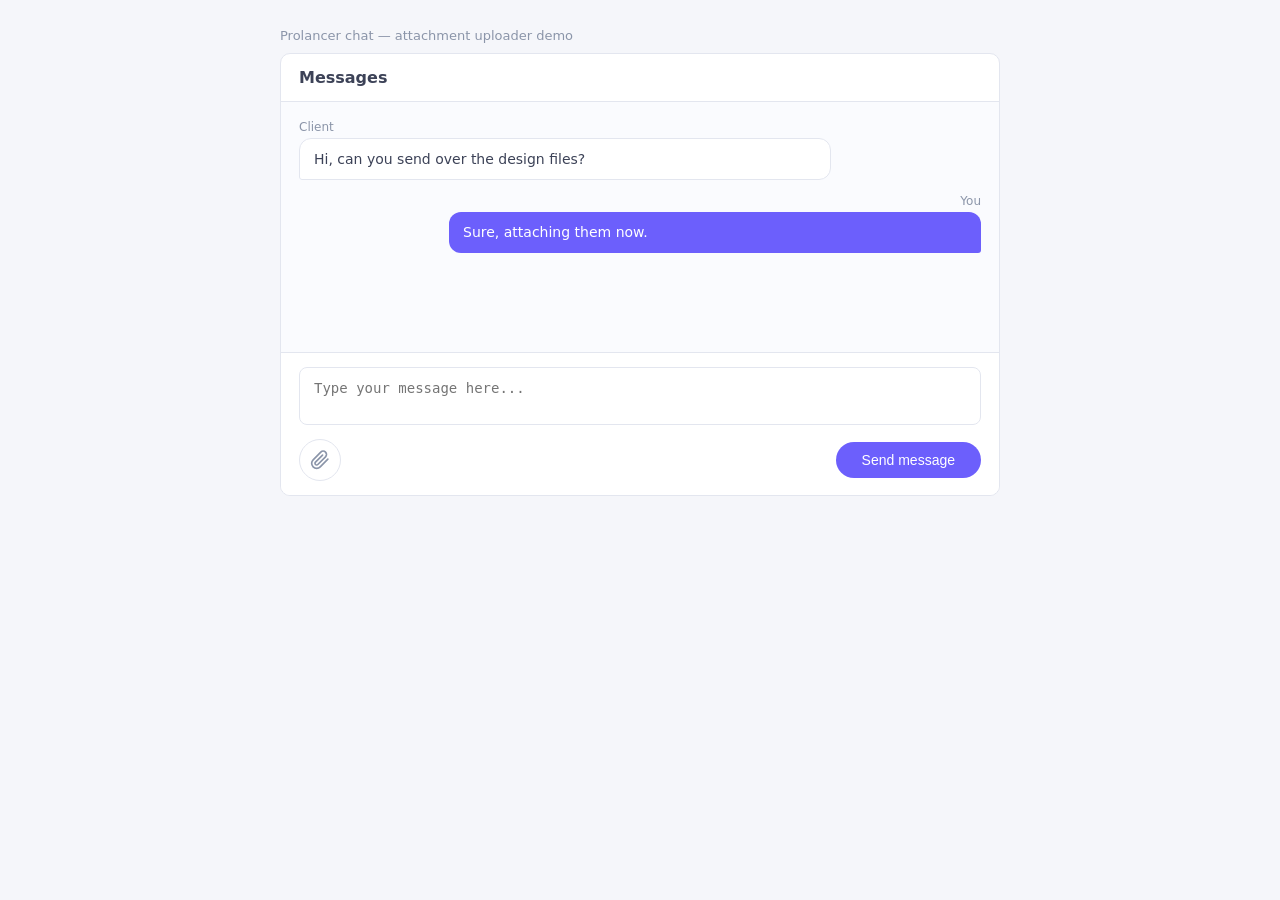
==== index.html @ eb9a5db8 "Accept Excel (.xls/.xlsx) and .csv; mark the three edit points in pcu-chat-uploader.php" ====
<!DOCTYPE html>
<html lang="en">
<head>
<meta charset="utf-8">
<meta name="viewport" content="width=device-width, initial-scale=1">
<title>Prolancer — Chat attachment uploader</title>
<!-- ONE stylesheet for the uploader. No Bootstrap, no dropzone.min.css:
     every Dropzone visual is overridden anyway, so shipping its CSS would only
     add a second stylesheet and a paint of styles we immediately replace. -->
<link rel="stylesheet" href="assets/chat-uploader.css">
<style>
    /* Demo page chrome only — NOT part of the deliverable. */
    * { box-sizing: border-box; }
    body { background: #f5f6fa; color: #3c4257; margin: 0;
           font-family: system-ui, -apple-system, "Segoe UI", Roboto, sans-serif; }
    .demo-wrap { max-width: 720px; margin: 28px auto; }
    .demo-note { font-size: 13px; color: #8b95a9; margin-bottom: 10px; }
    .chat-card { background: #fff; border: 1px solid #e3e6ef; border-radius: 10px; overflow: hidden; }
    .chat-head { padding: 14px 18px; border-bottom: 1px solid #e3e6ef; font-weight: 600; }
    .chat-log { padding: 18px; height: 250px; overflow-y: auto; background: #fafbfe; }
    .msg { max-width: 78%; margin-bottom: 14px; }
    .msg .bubble { padding: 10px 14px; border-radius: 12px; font-size: 14px; line-height: 1.45; }
    .msg.them .bubble { background: #fff; border: 1px solid #e3e6ef; border-bottom-left-radius: 3px; }
    .msg.me { margin-left: auto; }
    .msg.me .bubble { background: #6c5ffc; color: #fff; border-bottom-right-radius: 3px; }
    .msg .who { font-size: 12px; color: #8b95a9; margin-bottom: 4px; }
    .msg.me .who { text-align: right; }
    .composer { padding: 14px 18px; border-top: 1px solid #e3e6ef; background: #fff; }
    .composer textarea { width: 100%; border: 1px solid #e3e6ef; border-radius: 8px;
        padding: 12px 14px; font-size: 14px; resize: none; }
    .composer textarea:focus { outline: none; border-color: #6c5ffc; }
    .composer-row { display: flex; align-items: center; gap: 10px; margin-top: 10px; }
    .btn-send { margin-left: auto; background: #6c5ffc; border: none; color: #fff;
        border-radius: 22px; padding: 10px 26px; font-size: 14px; font-weight: 500;
        display: inline-flex; align-items: center; gap: 8px; }

    /* DEMO ONLY — on the real site this comes from the ProLancer plugin's
       dashboard.css. Copied verbatim so the demo shows the true spinner. */
    .processing-loader { position: relative; }
    .processing-loader:after {
        position: absolute; content: ''; background: rgb(255 255 255 / 29%);
        background-image: url('loader.gif'); background-position: center;
        background-repeat: no-repeat; overflow: hidden;
        width: 100%; height: 100%; z-index: 9; top: 0; left: 0; right: 0;
    }
</style>
</head>
<body>

<div class="demo-wrap">
    <p class="demo-note">Prolancer chat — attachment uploader demo</p>

    <div class="chat-card">
        <div class="chat-head">Messages</div>

        <div class="chat-log" id="chat-log">
            <div class="msg them">
                <div class="who">Client</div>
                <div class="bubble">Hi, can you send over the design files?</div>
            </div>
            <div class="msg me">
                <div class="who">You</div>
                <div class="bubble">Sure, attaching them now.</div>
            </div>
        </div>

        <div class="composer">
            <textarea rows="2" placeholder="Type your message here..."></textarea>

            <div class="composer-row">
                <!-- Replaces the old "Choose File / No file chosen" input -->
                <button type="button" class="pcu-attach-btn" aria-label="Attach files">
                    <svg viewBox="0 0 24 24" fill="none" stroke="currentColor" stroke-width="2"
                         stroke-linecap="round" stroke-linejoin="round">
                        <path d="M21.44 11.05l-9.19 9.19a6 6 0 0 1-8.49-8.49l9.19-9.19a4 4 0 0 1 5.66 5.66l-9.2 9.19a2 2 0 0 1-2.83-2.83l8.49-8.48"/>
                    </svg>
                    <span class="pcu-attach-count">0</span>
                </button>

                <button type="button" class="btn-send">
                    <span>Send message</span>
                </button>
            </div>
        </div>
    </div>
</div>

<!-- ====================== Uploader (modal + dropzone) ====================== -->
<div id="pcu-uploader">
    <div class="pcu-modal" role="dialog" aria-modal="true" aria-labelledby="pcu-title" aria-hidden="true">
        <div class="pcu-modal-dialog">

            <div class="pcu-modal-header">
                <h5 class="pcu-modal-title" id="pcu-title">Attach files</h5>
            </div>

            <!-- Fixed height + styled scroll: never grows as files pile up.
                 The scrollbar track is a SIBLING of the scrolling body — as a
                 child it would scroll away with the content. -->
            <div class="pcu-modal-body">

                <input type="file" class="pcu-input" multiple hidden
                       accept="image/*,video/*,.pdf,.doc,.docx,.xls,.xlsx,.csv,.ppt,.pptx,.zip">

                <div class="pcu-dropzone">
                    <div class="pcu-dz-icon">
                        <svg viewBox="0 0 24 24" fill="none" stroke="currentColor" stroke-width="1.8"
                             stroke-linecap="round" stroke-linejoin="round">
                            <path d="M18 10h-1.26A8 8 0 1 0 9 20h9a5 5 0 0 0 0-10z"/>
                            <path d="M12 16V9M9 12l3-3 3 3"/>
                        </svg>
                    </div>
                    <div class="pcu-dz-title">Drop files here or click to upload.</div>
                    <div class="pcu-dz-sub">You can drag files here, or browse files via the button below.</div>
                    <button type="button" class="pcu-dz-browse">Browse files</button>
                </div>

                <div class="pcu-scroll-wrap">
                    <div class="pcu-list-scroll pcu-scroll">
                        <div class="pcu-file-list"></div>
                    </div>
                    <div class="pcu-sb-track is-idle" aria-hidden="true">
                        <div class="pcu-sb-thumb"></div>
                    </div>
                </div>
            </div>

            <div class="pcu-modal-footer">
                <span class="pcu-footer-hint">Max 10 files &middot; 50&nbsp;MB each</span>
                <button type="button" class="pcu-btn-close">Close</button>
                <button type="button" class="pcu-btn-upload" disabled>
                    <span class="pcu-btn-label">Upload</span>
                </button>
            </div>

        </div>
    </div>
</div>

<script>
    window.PCU_CONFIG = { uploadUrl: '/upload', maxFiles: 10, maxFilesize: 50 };
</script>
<!-- defer keeps both off the critical path and preserves execution order,
     so the chat page paints without waiting on the uploader. -->
<script src="assets/chat-uploader.js" defer></script>
<script>
// ---- Host-page glue: drop uploaded files into the chat area ----------------
// Deferred scripts run before DOMContentLoaded, so window.PCU exists by now.
document.addEventListener('DOMContentLoaded', function () {
window.PCU.on('pcu:uploaded', function (files) {
    var log = document.getElementById('chat-log');

    var msg = document.createElement('div');
    msg.className = 'msg me';
    msg.innerHTML = '<div class="who">You</div>';

    var wrap = document.createElement('div');
    wrap.className = 'pcu-chat-attachments';

    files.forEach(function (f) {
        var a = document.createElement('a');
        a.className = 'pcu-chat-thumb';
        a.href = f.url || '#';
        a.target = '_blank';

        var isImg = /^image\//.test(f.type);
        var src = f.thumb || f.preview || f.url;   // preview is already decoded

        a.innerHTML = (isImg && src)
            ? '<img src="' + src + '" alt="">'
            : '<div class="pcu-chat-file">' + (f.name.split('.').pop() || 'file') + '</div>';

        var cap = document.createElement('span');
        cap.className = 'pcu-chat-caption';
        cap.textContent = f.name;
        a.appendChild(cap);

        wrap.appendChild(a);
    });

    msg.appendChild(wrap);
    log.appendChild(msg);
    log.scrollTop = log.scrollHeight;
});
});
</script>
</body>
</html>
---- assets/chat-uploader.css ----
/* ==========================================================================
   Prolancer — Chat attachment uploader
   Dropzone-in-a-modal, triggered by an icon in the message composer.
   Namespaced under .pcu- so nothing here can leak into the parent theme.
   ========================================================================== */

:root {
    --pcu-primary: #6c5ffc;
    --pcu-primary-soft: #eceafe;
    --pcu-accent: #29c3f0;
    --pcu-accent-soft: #e2f6fd;
    --pcu-border: #e3e6ef;
    --pcu-text: #3c4257;
    --pcu-muted: #8b95a9;
    --pcu-danger: #f1556c;
    --pcu-radius: 10px;
}

/* --------------------------------------------------------------------------
   1. The attach icon in the composer (replaces the "Choose File" input)
   -------------------------------------------------------------------------- */
.pcu-attach-btn {
    display: inline-flex;
    align-items: center;
    justify-content: center;
    width: 42px;
    height: 42px;
    padding: 0;
    border: 1px solid var(--pcu-border);
    border-radius: 50%;
    background: #fff;
    color: var(--pcu-muted);
    cursor: pointer;
    transition: color .15s ease, border-color .15s ease, background-color .15s ease;
}

.pcu-attach-btn:hover,
.pcu-attach-btn:focus-visible {
    color: var(--pcu-primary);
    border-color: var(--pcu-primary);
    background: var(--pcu-primary-soft);
    outline: none;
}

.pcu-attach-btn svg {
    width: 20px;
    height: 20px;
}

/* Badge showing how many files are staged but not yet sent */
.pcu-attach-btn {
    position: relative;
}

.pcu-attach-count {
    position: absolute;
    top: -2px;
    right: -2px;
    min-width: 18px;
    height: 18px;
    padding: 0 5px;
    border-radius: 9px;
    background: var(--pcu-danger);
    color: #fff;
    font-size: 11px;
    line-height: 18px;
    font-weight: 600;
    display: none;
}

.pcu-attach-count.is-visible {
    display: block;
}

/* --------------------------------------------------------------------------
   2. Modal shell — self-contained, no Bootstrap.
      Hidden with display:none so it costs nothing until opened, and cannot
      flash on load before the JS runs.
   -------------------------------------------------------------------------- */
.pcu-modal {
    display: none;
    position: fixed;
    inset: 0;
    z-index: 1055;
    background: rgba(28, 32, 46, .55);
    padding: 20px;
    overflow: hidden;
}

.pcu-modal.is-open {
    display: flex;
    align-items: center;
    justify-content: center;
}

.pcu-modal-dialog {
    width: 100%;
    max-width: 640px;
    background: #fff;
    border-radius: var(--pcu-radius);
    box-shadow: 0 12px 40px rgba(16, 24, 40, .18);
    display: flex;
    flex-direction: column;
    max-height: 100%;
    overflow: hidden;
}

.pcu-modal-header {
    border-bottom: 1px solid var(--pcu-border);
    padding: 16px 20px;
    flex: 0 0 auto;
}

.pcu-modal-title {
    font-size: 16px;
    font-weight: 600;
    color: var(--pcu-text);
    margin: 0;
}

.pcu-modal-footer {
    border-top: 1px solid var(--pcu-border);
    padding: 12px 20px;
    display: flex;
    align-items: center;
    gap: 10px;
    flex: 0 0 auto;
}

/* The body does NOT scroll. The dropzone must stay put, so only the file list
   below it scrolls (see .pcu-scroll-wrap in section 3). */
.pcu-modal-body {
    padding: 20px;
    flex: 1 1 auto;
    min-height: 0;
    display: flex;
    flex-direction: column;
    overflow: hidden;
}

/* --------------------------------------------------------------------------
   3. Styled scrollbar — matches the Dhonu (SimpleBar) scrollbar.
      Values lifted from Dhonu's own app.min.css:
        .simplebar-track.simplebar-vertical  { width: 11px }
        .simplebar-scrollbar                 { right: 2px; width: 6px }
        .simplebar-scrollbar:before          { background: #a2adb7;
                                               border-radius: 7px }
        .simplebar-scrollbar.simplebar-visible:before { opacity: .5 }

      Done natively rather than by pulling in SimpleBar's JS: the look is
      identical and it keeps the chat page free of another dependency.
   -------------------------------------------------------------------------- */
/* The native scrollbar is hidden and we draw our own — the same approach
   SimpleBar takes, and for the same reason: a native scrollbar cannot be made
   to look identical across platforms. On macOS it is an overlay bar that is
   invisible until you scroll, so a Mac user would never see this style at all.
   A real element renders the same everywhere.

   Hiding it: scrollbar-width covers Firefox, ::-webkit-scrollbar covers the
   rest. (Chrome ignores ::-webkit-scrollbar once scrollbar-width is set, but
   here both say "no scrollbar", so either winning is fine.) */
.pcu-scroll {
    scrollbar-width: none;
    -ms-overflow-style: none;
}

.pcu-scroll::-webkit-scrollbar {
    display: none;
}

/* Wraps ONLY the file list — this is the one region that scrolls. Fixed
   ceiling, so the modal never grows however many files are added.
   The track is a SIBLING of the scroller, not a child: as a child it would
   scroll away with the content. */
.pcu-scroll-wrap {
    position: relative;
    display: flex;
    flex-direction: column;
    min-height: 0;
    max-height: min(38vh, 300px);
    margin-top: 18px;
}

/* Empty list -> no empty box taking up space. */
.pcu-scroll-wrap:not(.is-visible) {
    display: none;
}

.pcu-list-scroll {
    flex: 1 1 auto;
    min-height: 0;
    overflow-y: auto;
    overscroll-behavior: contain;
}

.pcu-sb-track {
    position: absolute;
    top: 0;
    right: 0;
    bottom: 0;
    width: 11px;                    /* = .simplebar-track.simplebar-vertical */
    z-index: 2;
    pointer-events: none;
}

.pcu-sb-thumb {
    position: absolute;
    right: 2px;                     /* = .simplebar-scrollbar */
    /* Dhonu/SimpleBar is 6px; client asked for 2px thinner here. */
    width: 4px;
    min-height: 10px;
    border-radius: 7px;             /* = .simplebar-scrollbar:before */
    background: #a2adb7;
    opacity: 0;
    transition: opacity .2s linear;
    pointer-events: auto;
    cursor: default;
}

/* SimpleBar shows the thumb at .5 while scrolling or hovering. */
.pcu-scroll-wrap:hover .pcu-sb-thumb,
.pcu-sb-thumb.is-visible {
    opacity: .5;
    transition: opacity 0s linear;
}

.pcu-sb-thumb:hover,
.pcu-sb-thumb.is-dragging {
    opacity: .8;
}

/* Nothing to scroll — no thumb. */
.pcu-sb-track.is-idle .pcu-sb-thumb {
    opacity: 0;
}

/* --------------------------------------------------------------------------
   4. Dropzone area
   -------------------------------------------------------------------------- */
/* Matches Dhonu's own _dropzone.scss: 2px dashed border, 8px radius, 20px pad. */
.pcu-dropzone {
    border: 2px dashed var(--pcu-border);
    border-radius: 8px;
    background: #fff;
    padding: 34px 20px;
    text-align: center;
    cursor: pointer;
    transition: border-color .15s ease, background-color .15s ease;
}

.pcu-dropzone:hover {
    border-color: var(--pcu-accent);
}

/* While a file is dragged over the area */
.pcu-dropzone.is-dragover {
    border-color: var(--pcu-accent);
    background: var(--pcu-accent-soft);
}

.pcu-dz-icon {
    width: 56px;
    height: 56px;
    margin: 0 auto 14px;
    border-radius: 50%;
    background: var(--pcu-accent-soft);
    color: var(--pcu-accent);
    display: flex;
    align-items: center;
    justify-content: center;
}

.pcu-dz-icon svg {
    width: 26px;
    height: 26px;
}

.pcu-dz-title {
    font-size: 17px;
    font-weight: 600;
    color: var(--pcu-text);
    margin-bottom: 6px;
}

.pcu-dz-sub {
    font-size: 13px;
    font-style: italic;
    color: var(--pcu-muted);
    margin-bottom: 14px;
}

.pcu-dz-browse {
    display: inline-block;
    padding: 7px 16px;
    border: 1px solid var(--pcu-border);
    border-radius: 6px;
    background: #fff;
    color: var(--pcu-text);
    font-size: 14px;
    box-shadow: 0 1px 2px rgba(16, 24, 40, .05);
}

.pcu-dz-browse:hover {
    background: #f7f8fb;
}

/* --------------------------------------------------------------------------
   5. File list — thumbnail, name, size, remove
   -------------------------------------------------------------------------- */
.pcu-file-list {
    border: 1px solid var(--pcu-border);
    border-radius: var(--pcu-radius);
    overflow: hidden;
}

.pcu-file-row {
    display: flex;
    align-items: center;
    gap: 14px;
    padding: 12px 16px;
    border-bottom: 1px solid var(--pcu-border);
    background: #fff;
}

.pcu-file-row:last-child {
    border-bottom: none;
}

/* Thumbnail for media files; falls back to a file-type glyph */
.pcu-file-thumb {
    flex: 0 0 auto;
    width: 44px;
    height: 44px;
    border-radius: 6px;
    border: 1px solid var(--pcu-border);
    background: #f7f8fb;
    object-fit: cover;
    display: flex;
    align-items: center;
    justify-content: center;
    overflow: hidden;
}

.pcu-file-thumb img {
    width: 100%;
    height: 100%;
    object-fit: cover;
    display: block;
}

.pcu-file-thumb .pcu-ext {
    font-size: 10px;
    font-weight: 700;
    color: var(--pcu-muted);
    text-transform: uppercase;
    letter-spacing: .02em;
}

.pcu-file-meta {
    flex: 1 1 auto;
    min-width: 0;
}

.pcu-file-name {
    display: block;
    font-size: 14px;
    color: var(--pcu-primary);
    font-weight: 500;
    white-space: nowrap;
    overflow: hidden;
    text-overflow: ellipsis;
}

.pcu-file-size {
    display: block;
    font-size: 13px;
    color: var(--pcu-muted);
    margin-top: 2px;
}

.pcu-file-remove {
    flex: 0 0 auto;
    width: 32px;
    height: 32px;
    padding: 0;
    border: none;
    background: transparent;
    color: var(--pcu-danger);
    border-radius: 6px;
    cursor: pointer;
    display: flex;
    align-items: center;
    justify-content: center;
    transition: background-color .15s ease;
}

.pcu-file-remove:hover {
    background: #fdeaed;
}

.pcu-file-remove svg {
    width: 18px;
    height: 18px;
}

/* Per-file progress bar, shown only while that file is uploading */
.pcu-file-progress {
    height: 3px;
    margin-top: 6px;
    border-radius: 2px;
    background: var(--pcu-border);
    overflow: hidden;
    display: none;
}

.pcu-file-row.is-uploading .pcu-file-progress {
    display: block;
}

.pcu-file-progress span {
    display: block;
    height: 100%;
    width: 0;
    background: var(--pcu-primary);
    transition: width .2s ease;
}

.pcu-file-row.is-error .pcu-file-name {
    color: var(--pcu-danger);
}

.pcu-file-error {
    display: none;
    font-size: 12px;
    color: var(--pcu-danger);
    margin-top: 2px;
}

.pcu-file-row.is-error .pcu-file-error {
    display: block;
}

.pcu-file-row.is-error .pcu-file-size {
    display: none;
}

/* --------------------------------------------------------------------------
   6. Footer buttons — Upload stays dimmed until files are attached
   -------------------------------------------------------------------------- */
.pcu-btn-upload {
    background: var(--pcu-primary);
    border: 1px solid var(--pcu-primary);
    color: #fff;
    border-radius: 6px;
    padding: 8px 22px;
    font-size: 14px;
    font-weight: 500;
    display: inline-flex;
    align-items: center;
    gap: 8px;
    cursor: pointer;
    transition: opacity .15s ease;
}

.pcu-btn-upload:disabled {
    opacity: .45;
    cursor: not-allowed;
}

.pcu-btn-close {
    background: #fff;
    border: 1px solid var(--pcu-border);
    color: var(--pcu-text);
    border-radius: 6px;
    padding: 8px 18px;
    font-size: 14px;
    cursor: pointer;
}

.pcu-btn-close:hover {
    background: #f7f8fb;
}

.pcu-footer-hint {
    margin-right: auto;
    font-size: 13px;
    color: var(--pcu-muted);
}

/* --------------------------------------------------------------------------
   7. Spinner — NOT defined here, deliberately.

      The site already has one: `.processing-loader` in the ProLancer plugin
      (assets/css/dashboard.css), which overlays assets/images/loader.gif. The
      plugin uses it on the message form during upload.

      This uploader reuses that exact class and that exact gif rather than
      shipping its own, so when the spinner is restyled later it is changed in
      ONE place and every spinner on the site changes with it — including this
      one. Defining a lookalike here would mean two spinners to maintain.

      Applied in JS: the modal dialog gets .processing-loader while uploading.
   -------------------------------------------------------------------------- */

/* --------------------------------------------------------------------------
   8. Attachments rendered into the chat area after upload
   -------------------------------------------------------------------------- */
.pcu-chat-attachments {
    display: flex;
    flex-wrap: wrap;
    gap: 8px;
    margin-top: 8px;
}

.pcu-chat-thumb {
    width: 84px;
    border-radius: 8px;
    overflow: hidden;
    border: 1px solid var(--pcu-border);
    background: #fff;
    text-decoration: none;
    display: block;
}

.pcu-chat-thumb img {
    width: 84px;
    height: 64px;
    object-fit: cover;
    display: block;
}

.pcu-chat-thumb .pcu-chat-file {
    height: 64px;
    display: flex;
    align-items: center;
    justify-content: center;
    background: #f7f8fb;
    font-size: 11px;
    font-weight: 700;
    color: var(--pcu-muted);
    text-transform: uppercase;
}

.pcu-chat-thumb .pcu-chat-caption {
    display: block;
    padding: 4px 6px;
    font-size: 11px;
    color: var(--pcu-muted);
    white-space: nowrap;
    overflow: hidden;
    text-overflow: ellipsis;
    border-top: 1px solid var(--pcu-border);
}

/* --------------------------------------------------------------------------
   9. Responsive — the modal must not break on phones.
      Every fixed box above already has explicit width/height, which is what
      keeps the layout from shifting as thumbnails decode and paint.
   -------------------------------------------------------------------------- */
@media (max-width: 575.98px) {
    .pcu-modal {
        padding: 0;
    }

    /* Full-bleed sheet on phones — a centred 640px card would overflow. */
    .pcu-modal.is-open {
        align-items: stretch;
    }

    .pcu-modal-dialog {
        max-width: none;
        border-radius: 0;
        max-height: 100%;
        height: 100%;
    }

    /* Let the list take whatever height is left on a phone. */
    .pcu-scroll-wrap {
        max-height: none;
        flex: 1 1 auto;
    }

    .pcu-dropzone {
        padding: 22px 14px;
    }

    .pcu-dz-icon {
        width: 46px;
        height: 46px;
        margin-bottom: 10px;
    }

    .pcu-dz-title {
        font-size: 15px;
    }

    .pcu-dz-sub {
        font-size: 12px;
    }

    /* Stop long filenames from pushing the remove button off-screen. */
    .pcu-file-row {
        gap: 10px;
        padding: 10px 12px;
    }

    .pcu-file-name {
        font-size: 13px;
    }

    .pcu-modal-footer {
        flex-wrap: wrap;
    }

    /* Hint would squeeze the buttons on a narrow footer. */
    .pcu-footer-hint {
        flex: 1 0 100%;
        margin: 0 0 8px;
    }

    .pcu-btn-close,
    .pcu-btn-upload {
        flex: 1 1 0;
        justify-content: center;
    }
}

/* --------------------------------------------------------------------------
   10. Integration with the ProLancer chat composer
   -------------------------------------------------------------------------- */

/* The plugin's original file input. It stays in the DOM because it carries the
   post_id and nonce the upload endpoint needs — the JS reads them off it — but
   the user never sees it again.

   Hidden in CSS, not by JS: hiding it after load would collapse its box and
   shove the Send button upwards, which is exactly the shifting-on-load problem
   we're required to avoid. */
#upload-message-attachments {
    display: none !important;
}

/* Files uploaded but not yet sent, shown in the composer. */
.pcu-staged {
    display: none;
    flex-wrap: wrap;
    gap: 8px;
    margin: 12px 0;
}

.pcu-staged.is-visible {
    display: flex;
}

.pcu-staged-item {
    position: relative;
    display: flex;
    align-items: center;
    gap: 8px;
    padding: 6px 30px 6px 6px;
    border: 1px solid var(--pcu-border);
    border-radius: 8px;
    background: #fff;
    max-width: 220px;
}

.pcu-staged-item img {
    width: 56px;
    height: 44px;
    object-fit: cover;
    border-radius: 5px;
    display: block;
    flex: 0 0 auto;
}

.pcu-staged-file {
    width: 56px;
    height: 44px;
    border-radius: 5px;
    background: #f7f8fb;
    color: var(--pcu-muted);
    font-size: 10px;
    font-weight: 700;
    text-transform: uppercase;
    display: flex;
    align-items: center;
    justify-content: center;
    flex: 0 0 auto;
}

.pcu-staged-name {
    font-size: 12px;
    color: var(--pcu-text);
    white-space: nowrap;
    overflow: hidden;
    text-overflow: ellipsis;
}

.pcu-staged-remove {
    position: absolute;
    top: 50%;
    right: 4px;
    transform: translateY(-50%);
    width: 22px;
    height: 22px;
    padding: 0;
    border: none;
    background: transparent;
    color: var(--pcu-danger);
    border-radius: 5px;
    cursor: pointer;
    display: flex;
    align-items: center;
    justify-content: center;
}

.pcu-staged-remove:hover {
    background: #fdeaed;
}

.pcu-staged-remove svg {
    width: 15px;
    height: 15px;
}

/* The attach icon sits inline in the composer, before Send. */
#send-service-message-form .pcu-attach-btn,
#send-project-message-form .pcu-attach-btn {
    margin: 12px 10px 12px 0;
    vertical-align: middle;
}

/* --------------------------------------------------------------------------
   11. Chat thumbnails vs the plugin's avatar styling
   --------------------------------------------------------------------------
   The plugin styles EVERY image inside a chat row as an avatar:

       .chat-list img { border-radius: 50px; width: 50px; }

   That blanket rule was squashing our 84px attachment thumbnails to 50px wide
   and rounding them into ellipses. Override it, scoped tightly to our own
   thumbnails so the real avatars keep their round crop.

   Specificity, not !important: `.chat-list .pcu-chat-attachments a.pcu-chat-thumb img`
   outranks both `.chat-list img` and `.chat-list.message_sender img`, so this
   wins regardless of which stylesheet the browser loads first.
   -------------------------------------------------------------------------- */
.chat-list .pcu-chat-attachments a.pcu-chat-thumb img {
    border-radius: 0;          /* square — no round borders */
    width: 84px;
    height: 64px;
    object-fit: cover;
    margin: 0;
    display: block;
}

/* Square the tile too, so a square image doesn't sit in a rounded card. */
.chat-list .pcu-chat-attachments a.pcu-chat-thumb,
.pcu-chat-thumb {
    border-radius: 0;
}

/* The plugin also pill-styles .download links; ours are gone, but keep our
   captions/tiles clear of any inherited chat-row text alignment. */
.chat-list .pcu-chat-attachments {
    text-align: left;
    justify-content: flex-start;
}

.chat-list.message_sender .pcu-chat-attachments {
    justify-content: flex-end;   /* own messages hug the right, like their text */
}

/* --------------------------------------------------------------------------
   12. Locked state while files are uploading
   --------------------------------------------------------------------------
   The user shouldn't be able to add more files, or yank a row out, while an
   upload is in flight. The controls are genuinely `disabled` in JS (and the
   handlers guard too) — this just makes that visible.
   -------------------------------------------------------------------------- */
.pcu-busy .pcu-dropzone {
    opacity: .5;
    cursor: default;
    pointer-events: none;
    border-color: var(--pcu-border);
}

.pcu-busy .pcu-dropzone:hover {
    border-color: var(--pcu-border);   /* no hover affordance when it's inert */
}

.pcu-busy .pcu-file-remove {
    opacity: .3;
    cursor: default;
    pointer-events: none;
}

.pcu-btn-close:disabled,
.pcu-dz-browse:disabled {
    opacity: .45;
    cursor: not-allowed;
}
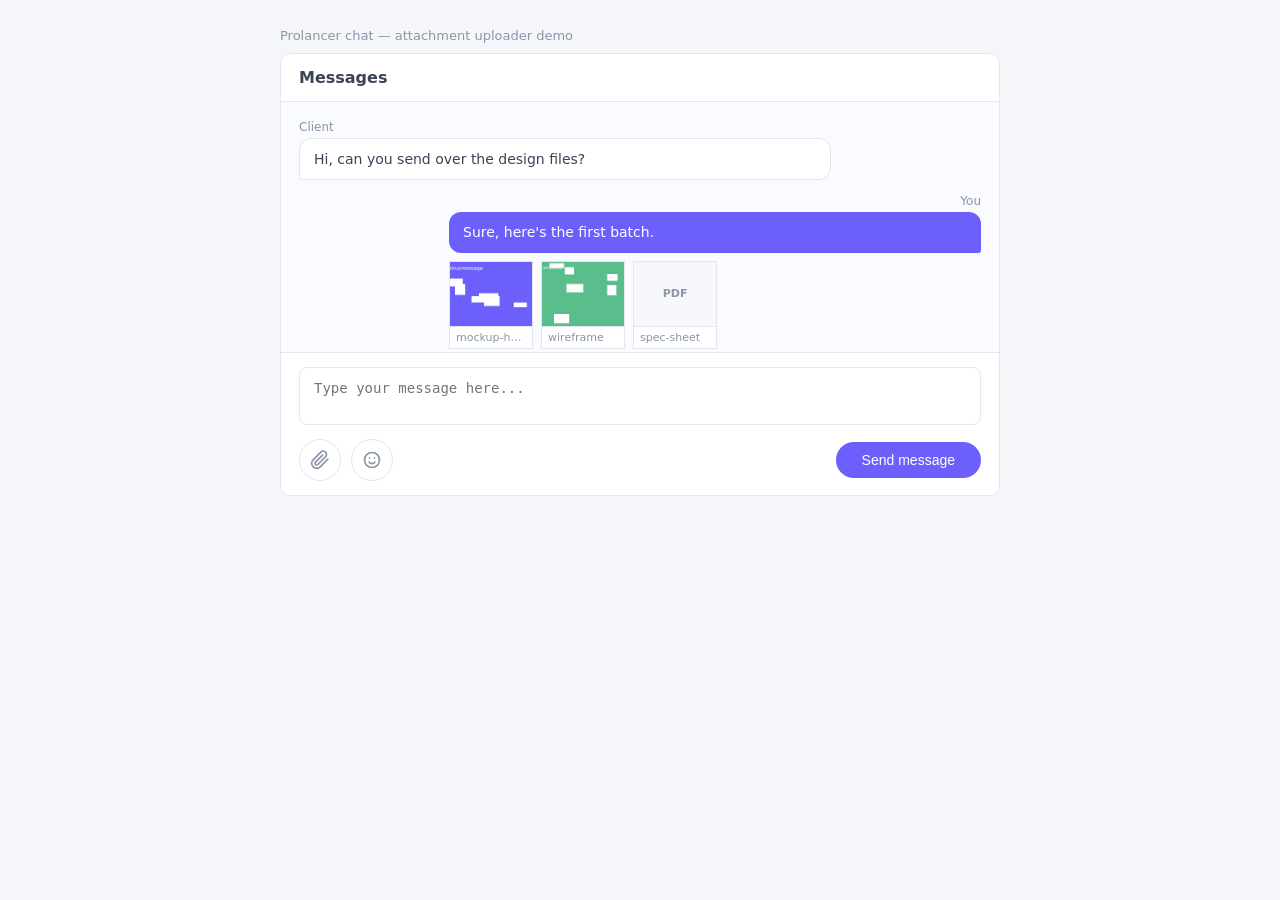
==== commit 5e14f07e: "Add emoji picker and media viewer to the chat EMOJI PICKER — a new icon beside the attach icon opens" ====
--- a/index.html
+++ b/index.html
@@ -53,19 +53,54 @@
     <div class="chat-card">
         <div class="chat-head">Messages</div>
 
-        <div class="chat-log" id="chat-log">
+        <!-- .chat-box is what the viewer scopes "all files in this chat" to,
+             so the demo mirrors the real template's wrapper. -->
+        <div class="chat-log chat-box" id="chat-log">
             <div class="msg them">
                 <div class="who">Client</div>
                 <div class="bubble">Hi, can you send over the design files?</div>
             </div>
             <div class="msg me">
                 <div class="who">You</div>
-                <div class="bubble">Sure, attaching them now.</div>
+                <div class="bubble">Sure, here's the first batch.</div>
+                <div class="pcu-chat-attachments">
+                    <a class="pcu-chat-thumb" href="fixtures/mockup-homepage.png" target="_blank" rel="noopener"
+                       title="mockup-homepage" data-kind="image" data-file="mockup-homepage.png">
+                        <img src="fixtures/mockup-homepage.png" alt="" width="84" height="64">
+                        <span class="pcu-chat-caption">mockup-homepage</span>
+                    </a>
+                    <a class="pcu-chat-thumb" href="fixtures/wireframe.png" target="_blank" rel="noopener"
+                       title="wireframe" data-kind="image" data-file="wireframe.png">
+                        <img src="fixtures/wireframe.png" alt="" width="84" height="64">
+                        <span class="pcu-chat-caption">wireframe</span>
+                    </a>
+                    <a class="pcu-chat-thumb" href="fixtures/spec-sheet.pdf" target="_blank" rel="noopener"
+                       title="spec-sheet" data-kind="file" data-file="spec-sheet.pdf">
+                        <span class="pcu-chat-file">PDF</span>
+                        <span class="pcu-chat-caption">spec-sheet</span>
+                    </a>
+                </div>
+            </div>
+            <div class="msg them">
+                <div class="who">Client</div>
+                <div class="bubble">Great. Here's the clip I mentioned 👍</div>
+                <div class="pcu-chat-attachments">
+                    <a class="pcu-chat-thumb" href="fixtures/clip.mp4" target="_blank" rel="noopener"
+                       title="clip" data-kind="video" data-file="clip.mp4">
+                        <span class="pcu-chat-file">MP4</span>
+                        <span class="pcu-chat-caption">clip</span>
+                    </a>
+                    <a class="pcu-chat-thumb" href="fixtures/project-files.zip" target="_blank" rel="noopener"
+                       title="project-files" data-kind="file" data-file="project-files.zip">
+                        <span class="pcu-chat-file">ZIP</span>
+                        <span class="pcu-chat-caption">project-files</span>
+                    </a>
+                </div>
             </div>
         </div>
 
         <div class="composer">
-            <textarea rows="2" placeholder="Type your message here..."></textarea>
+            <textarea rows="2" name="message" placeholder="Type your message here..."></textarea>
 
             <div class="composer-row">
                 <!-- Replaces the old "Choose File / No file chosen" input -->
@@ -76,6 +111,17 @@
                     </svg>
                     <span class="pcu-attach-count">0</span>
                 </button>
+
+                <span class="pcu-emoji-wrap">
+                    <button type="button" class="pcu-emoji-btn" aria-label="Insert emoji" aria-expanded="false">
+                        <svg viewBox="0 0 24 24" fill="none" stroke="currentColor" stroke-width="2"
+                             stroke-linecap="round" stroke-linejoin="round" aria-hidden="true">
+                            <circle cx="12" cy="12" r="9"/>
+                            <path d="M8.5 14.5a4.2 4.2 0 0 0 7 0"/>
+                            <path d="M9 9.5h.01M15 9.5h.01"/>
+                        </svg>
+                    </button>
+                </span>
 
                 <button type="button" class="btn-send">
                     <span>Send message</span>
@@ -139,10 +185,13 @@
 
 <script>
     window.PCU_CONFIG = { uploadUrl: '/upload', maxFiles: 10, maxFilesize: 50 };
+    window.PCU_EMOJI  = { url: 'assets/emoji-data.json' };
 </script>
 <!-- defer keeps both off the critical path and preserves execution order,
      so the chat page paints without waiting on the uploader. -->
 <script src="assets/chat-uploader.js" defer></script>
+<script src="assets/chat-emoji.js" defer></script>
+<script src="assets/chat-viewer.js" defer></script>
 <script>
 // ---- Host-page glue: drop uploaded files into the chat area ----------------
 // Deferred scripts run before DOMContentLoaded, so window.PCU exists by now.
--- a/assets/chat-uploader.css
+++ b/assets/chat-uploader.css
@@ -800,3 +800,355 @@
     opacity: .45;
     cursor: not-allowed;
 }
+
+/* --------------------------------------------------------------------------
+   13. Emoji picker
+   --------------------------------------------------------------------------
+   The button sits next to the attach icon and shares its shape, so the two
+   read as a pair. The popup is anchored to the button and opens UPWARDS — the
+   composer lives at the bottom of the chat, so downwards would run off-screen.
+   -------------------------------------------------------------------------- */
+.pcu-emoji-btn {
+    display: inline-flex;
+    align-items: center;
+    justify-content: center;
+    width: 42px;
+    height: 42px;
+    padding: 0;
+    border: 1px solid var(--pcu-border);
+    border-radius: 50%;
+    background: #fff;
+    color: var(--pcu-muted);
+    cursor: pointer;
+    transition: color .15s ease, border-color .15s ease, background-color .15s ease;
+}
+
+.pcu-emoji-btn:hover,
+.pcu-emoji-btn:focus-visible,
+.pcu-emoji-btn[aria-expanded="true"] {
+    color: var(--pcu-primary);
+    border-color: var(--pcu-primary);
+    background: var(--pcu-primary-soft);
+}
+
+.pcu-emoji-btn svg {
+    width: 20px;
+    height: 20px;
+}
+
+#send-service-message-form .pcu-emoji-wrap,
+#send-project-message-form .pcu-emoji-wrap {
+    margin: 12px 10px 12px 0;
+    vertical-align: middle;
+}
+
+/* The button's wrapper is the popup's positioning context — a <button> cannot
+   contain the popup (invalid markup, and every click inside would fire the
+   button), so the popup is a sibling and this span anchors it. Rendered by PHP,
+   so the composer's layout is settled before first paint: nothing shifts. */
+.pcu-emoji-wrap {
+    position: relative;
+    display: inline-flex;
+}
+
+/* The popup itself.
+   `display:none` until open, so the ~1,900 emoji inside are never laid out on
+   a page where the picker is not used — and nothing can shift on load. */
+.pcu-emoji-pop {
+    position: absolute;
+    bottom: calc(100% + 10px);
+    left: 0;
+    z-index: 1060;
+    display: none;
+    width: 352px;
+    max-width: calc(100vw - 32px);
+    background: #fff;
+    border: 1px solid var(--pcu-border);
+    border-radius: var(--pcu-radius);
+    box-shadow: 0 12px 34px rgb(60 66 87 / 18%);
+    overflow: hidden;
+}
+
+.pcu-emoji-pop.is-open {
+    display: block;
+}
+
+
+.pcu-emoji-tabs {
+    display: flex;
+    border-bottom: 1px solid var(--pcu-border);
+    padding: 0 4px;
+}
+
+.pcu-emoji-tab {
+    flex: 1 1 0;
+    display: flex;
+    align-items: center;
+    justify-content: center;
+    height: 42px;
+    padding: 0;
+    border: 0;
+    border-bottom: 2px solid transparent;
+    background: none;
+    color: var(--pcu-muted);
+    cursor: pointer;
+    transition: color .15s ease;
+}
+
+.pcu-emoji-tab svg {
+    width: 19px;
+    height: 19px;
+}
+
+.pcu-emoji-tab:hover {
+    color: var(--pcu-text);
+}
+
+.pcu-emoji-tab.is-active {
+    color: var(--pcu-primary);
+    border-bottom-color: var(--pcu-primary);
+}
+
+.pcu-emoji-scroll-wrap {
+    position: relative;
+    height: 268px;               /* fixed: the popup never grows or jumps */
+}
+
+.pcu-emoji-body {
+    height: 100%;
+    overflow-y: auto;
+    padding: 4px 10px 10px;
+}
+
+.pcu-emoji-head {
+    padding: 10px 4px 6px;
+    font-size: 13px;
+    font-weight: 600;
+    color: var(--pcu-text);
+    background: #fff;
+    position: sticky;            /* keeps the group name visible while scrolling */
+    top: 0;
+    z-index: 1;
+}
+
+/* No recents yet — hide the heading rather than leave an empty band. */
+.pcu-emoji-section.is-empty {
+    display: none;
+}
+
+.pcu-emoji-grid {
+    display: grid;
+    grid-template-columns: repeat(8, 1fr);
+}
+
+.pcu-emoji {
+    display: flex;
+    align-items: center;
+    justify-content: center;
+    aspect-ratio: 1;
+    padding: 0;
+    border: 0;
+    border-radius: 6px;
+    background: none;
+    cursor: pointer;
+    /* Emoji only render in colour from the system font — never override this
+       with the theme's font stack. */
+    font-family: "Apple Color Emoji", "Segoe UI Emoji", "Noto Color Emoji", sans-serif;
+    font-size: 23px;
+    line-height: 1;
+    transition: background-color .1s ease;
+}
+
+.pcu-emoji:hover,
+.pcu-emoji:focus-visible {
+    background: var(--pcu-primary-soft);
+}
+
+/* --------------------------------------------------------------------------
+   14. Media viewer
+   --------------------------------------------------------------------------
+   Full-screen overlay: position top left, download + close top right, arrows
+   either side, filename underneath.
+   -------------------------------------------------------------------------- */
+.pcu-viewer {
+    position: fixed;
+    inset: 0;
+    z-index: 1090;
+    display: none;
+    background: rgb(0 0 0 / 88%);
+    user-select: none;
+}
+
+.pcu-viewer.is-open {
+    display: block;
+}
+
+.pcu-viewer-bar {
+    position: absolute;
+    top: 0;
+    left: 0;
+    right: 0;
+    height: 48px;
+    display: flex;
+    align-items: center;
+    justify-content: space-between;
+    padding: 0 12px;
+    background: rgb(0 0 0 / 55%);
+    color: #fff;
+    z-index: 2;
+}
+
+.pcu-viewer-count {
+    font-size: 14px;
+    font-weight: 600;
+    letter-spacing: .3px;
+}
+
+.pcu-viewer-actions {
+    display: flex;
+    gap: 4px;
+}
+
+.pcu-viewer-btn,
+.pcu-viewer-nav {
+    display: flex;
+    align-items: center;
+    justify-content: center;
+    padding: 0;
+    border: 0;
+    background: none;
+    color: #fff;
+    opacity: .75;
+    cursor: pointer;
+    transition: opacity .15s ease;
+}
+
+.pcu-viewer-btn {
+    width: 38px;
+    height: 38px;
+    border-radius: 50%;
+}
+
+.pcu-viewer-btn svg {
+    width: 20px;
+    height: 20px;
+}
+
+.pcu-viewer-btn:hover,
+.pcu-viewer-nav:hover {
+    opacity: 1;
+    background: rgb(255 255 255 / 12%);
+}
+
+.pcu-viewer-nav {
+    position: absolute;
+    top: 50%;
+    transform: translateY(-50%);
+    width: 48px;
+    height: 48px;
+    border-radius: 50%;
+    z-index: 2;
+}
+
+.pcu-viewer-nav svg {
+    width: 26px;
+    height: 26px;
+}
+
+.pcu-viewer-prev { left: 14px;  }
+.pcu-viewer-next { right: 14px; }
+
+.pcu-viewer-nav[hidden] {
+    display: none;               /* one file: nothing to step to */
+}
+
+/* The stage is inset by the bar and the caption, so the media is never hidden
+   behind either — and `object-fit: contain` keeps it undistorted whatever the
+   aspect ratio. */
+.pcu-viewer-stage {
+    position: absolute;
+    inset: 48px 72px 56px;
+    display: flex;
+    align-items: center;
+    justify-content: center;
+}
+
+.pcu-viewer-media {
+    max-width: 100%;
+    max-height: 100%;
+    object-fit: contain;
+}
+
+/* Spinning the download without blocking the page. */
+.pcu-viewer.is-downloading .pcu-viewer-download {
+    opacity: .35;
+    pointer-events: none;
+}
+
+/* No preview for this type — show what it is instead of a broken image. */
+.pcu-viewer-file {
+    display: flex;
+    flex-direction: column;
+    align-items: center;
+    justify-content: center;
+    gap: 10px;
+    width: 200px;
+    height: 200px;
+    border-radius: var(--pcu-radius);
+    background: rgb(255 255 255 / 8%);
+    color: #fff;
+}
+
+.pcu-viewer-file svg {
+    width: 64px;
+    height: 64px;
+    stroke-width: 1.4;
+    opacity: .9;
+}
+
+.pcu-viewer-file span {
+    font-size: 13px;
+    font-weight: 600;
+    letter-spacing: .6px;
+    opacity: .8;
+}
+
+.pcu-viewer-caption {
+    position: absolute;
+    left: 0;
+    right: 0;
+    bottom: 0;
+    padding: 16px 20px;
+    color: #fff;
+    font-size: 13px;
+    text-align: center;
+    word-break: break-all;
+    opacity: .85;
+}
+
+/* Rule 6: stays usable on a phone. The side arrows would eat most of a narrow
+   screen, so they drop to the bottom corners and the stage takes the width. */
+@media (max-width: 575px) {
+    .pcu-viewer-stage {
+        inset: 48px 8px 92px;
+    }
+
+    .pcu-viewer-nav {
+        top: auto;
+        bottom: 10px;
+        transform: none;
+    }
+
+    .pcu-viewer-caption {
+        bottom: 62px;
+        padding: 0 16px;
+    }
+
+    .pcu-emoji-pop {
+        width: calc(100vw - 24px);
+    }
+
+    .pcu-emoji-grid {
+        grid-template-columns: repeat(7, 1fr);
+    }
+}
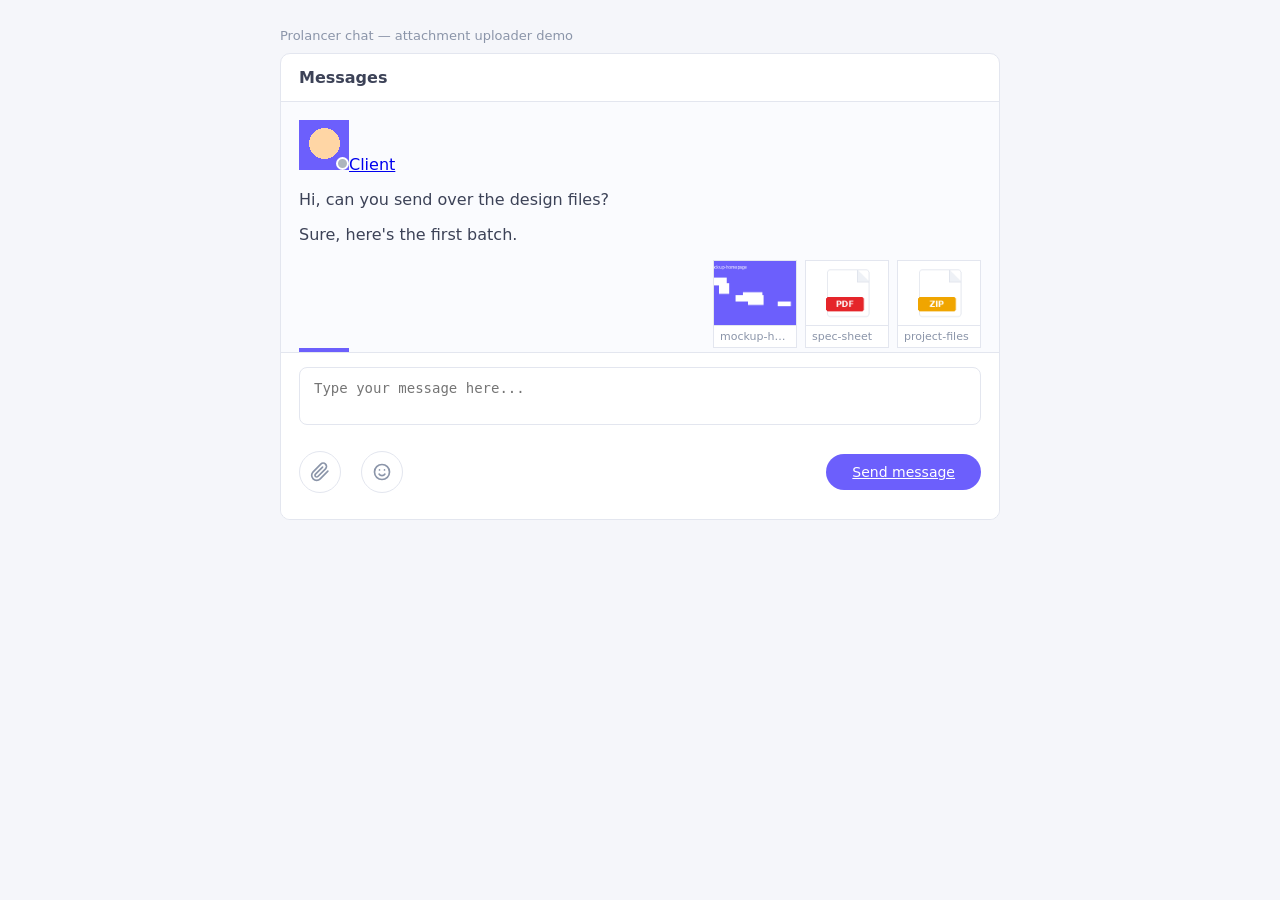
==== commit 69461856: "Add the five chat items: type icons, own name hidden, Enter to send, tooltip, online dot TYPE ICONS " ====
--- a/index.html
+++ b/index.html
@@ -56,51 +56,80 @@
         <!-- .chat-box is what the viewer scopes "all files in this chat" to,
              so the demo mirrors the real template's wrapper. -->
         <div class="chat-log chat-box" id="chat-log">
-            <div class="msg them">
-                <div class="who">Client</div>
-                <div class="bubble">Hi, can you send over the design files?</div>
-            </div>
-            <div class="msg me">
-                <div class="who">You</div>
-                <div class="bubble">Sure, here's the first batch.</div>
-                <div class="pcu-chat-attachments">
-                    <a class="pcu-chat-thumb" href="fixtures/mockup-homepage.png" target="_blank" rel="noopener"
-                       title="mockup-homepage" data-kind="image" data-file="mockup-homepage.png">
-                        <img src="fixtures/mockup-homepage.png" alt="" width="84" height="64">
-                        <span class="pcu-chat-caption">mockup-homepage</span>
-                    </a>
-                    <a class="pcu-chat-thumb" href="fixtures/wireframe.png" target="_blank" rel="noopener"
-                       title="wireframe" data-kind="image" data-file="wireframe.png">
-                        <img src="fixtures/wireframe.png" alt="" width="84" height="64">
-                        <span class="pcu-chat-caption">wireframe</span>
-                    </a>
-                    <a class="pcu-chat-thumb" href="fixtures/spec-sheet.pdf" target="_blank" rel="noopener"
-                       title="spec-sheet" data-kind="file" data-file="spec-sheet.pdf">
-                        <span class="pcu-chat-file">PDF</span>
-                        <span class="pcu-chat-caption">spec-sheet</span>
-                    </a>
-                </div>
-            </div>
-            <div class="msg them">
-                <div class="who">Client</div>
-                <div class="bubble">Great. Here's the clip I mentioned 👍</div>
-                <div class="pcu-chat-attachments">
-                    <a class="pcu-chat-thumb" href="fixtures/clip.mp4" target="_blank" rel="noopener"
-                       title="clip" data-kind="video" data-file="clip.mp4">
-                        <span class="pcu-chat-file">MP4</span>
-                        <span class="pcu-chat-caption">clip</span>
-                    </a>
-                    <a class="pcu-chat-thumb" href="fixtures/project-files.zip" target="_blank" rel="noopener"
-                       title="project-files" data-kind="file" data-file="project-files.zip">
-                        <span class="pcu-chat-file">ZIP</span>
-                        <span class="pcu-chat-caption">project-files</span>
-                    </a>
+            <!-- Their message: avatar column stays, and carries the online dot. -->
+            <div class="chat-list message_receiver">
+                <div class="row">
+                    <div class="col-3">
+                        <a href="#"><img src="fixtures/avatar.png" alt="" width="50" height="50">Client</a>
+                    </div>
+                    <div class="col-9">
+                        <p>Hi, can you send over the design files?</p>
+                    </div>
+                </div>
+            </div>
+
+            <!-- Your own message: name + photo hidden, message goes full width. -->
+            <div class="chat-list message_sender">
+                <div class="row">
+                    <div class="col-9">
+                        <p>Sure, here's the first batch.</p>
+                        <div class="pcu-chat-attachments">
+                            <a class="pcu-chat-thumb" href="fixtures/mockup-homepage.png" target="_blank" rel="noopener"
+                               data-tip="mockup-homepage.png&#10;PNG &middot; 12 KB" data-kind="image" data-file="mockup-homepage.png">
+                                <img src="fixtures/mockup-homepage.png" alt="" width="84" height="64">
+                                <span class="pcu-chat-caption">mockup-homepage</span>
+                            </a>
+                            <a class="pcu-chat-thumb" href="fixtures/spec-sheet.pdf" target="_blank" rel="noopener"
+                               data-tip="spec-sheet.pdf&#10;PDF &middot; 8 KB" data-kind="file" data-file="spec-sheet.pdf"
+                               data-icon="assets/icons/pdf.png">
+                                <img class="pcu-chat-icon" src="assets/icons/pdf.png" alt="pdf" width="84" height="64">
+                                <span class="pcu-chat-caption">spec-sheet</span>
+                            </a>
+                            <a class="pcu-chat-thumb" href="fixtures/project-files.zip" target="_blank" rel="noopener"
+                               data-tip="project-files.zip&#10;ZIP &middot; 2 KB" data-kind="file" data-file="project-files.zip"
+                               data-icon="assets/icons/zip.png">
+                                <img class="pcu-chat-icon" src="assets/icons/zip.png" alt="zip" width="84" height="64">
+                                <span class="pcu-chat-caption">project-files</span>
+                            </a>
+                        </div>
+                    </div>
+                    <div class="col-3 text-end">
+                        <a href="#">You<img src="fixtures/avatar.png" alt="" width="50" height="50"></a>
+                    </div>
+                </div>
+            </div>
+
+            <div class="chat-list message_receiver">
+                <div class="row">
+                    <div class="col-3">
+                        <a href="#"><img src="fixtures/avatar.png" alt="" width="50" height="50">Client</a>
+                    </div>
+                    <div class="col-9">
+                        <p>Great. Here's the clip I mentioned</p>
+                        <div class="pcu-chat-attachments">
+                            <a class="pcu-chat-thumb" href="fixtures/clip.mp4" target="_blank" rel="noopener"
+                               data-tip="clip.mp4&#10;MP4 &middot; 71 KB" data-kind="video" data-file="clip.mp4"
+                               data-poster="fixtures/clip-poster.jpg">
+                                <img src="fixtures/clip-poster.jpg" alt="" width="84" height="64">
+                                <span class="pcu-chat-play" aria-hidden="true">
+                                    <svg viewBox="0 0 24 24" fill="currentColor"><path d="M8 5v14l11-7z"/></svg>
+                                </span>
+                                <span class="pcu-chat-caption">clip</span>
+                            </a>
+                            <a class="pcu-chat-thumb" href="fixtures/wireframe.png" target="_blank" rel="noopener"
+                               data-tip="wireframe.png&#10;PNG &middot; 9 KB" data-kind="image" data-file="wireframe.png">
+                                <img src="fixtures/wireframe.png" alt="" width="84" height="64">
+                                <span class="pcu-chat-caption">wireframe</span>
+                            </a>
+                        </div>
+                    </div>
                 </div>
             </div>
         </div>
 
-        <div class="composer">
+        <form class="composer" id="send-service-message-form" onsubmit="return false">
             <textarea rows="2" name="message" placeholder="Type your message here..."></textarea>
+            <input type="hidden" name="attachment_id" class="attachment-id" value="">
 
             <div class="composer-row">
                 <!-- Replaces the old "Choose File / No file chosen" input -->
@@ -123,11 +152,11 @@
                     </button>
                 </span>
 
-                <button type="button" class="btn-send">
+                <a href="#" class="btn-send send-service-message" data-receiver-id="7">
                     <span>Send message</span>
-                </button>
-            </div>
-        </div>
+                </a>
+            </div>
+        </form>
     </div>
 </div>
 
@@ -186,12 +215,17 @@
 <script>
     window.PCU_CONFIG = { uploadUrl: '/upload', maxFiles: 10, maxFilesize: 50 };
     window.PCU_EMOJI  = { url: 'assets/emoji-data.json' };
+    // On the real site this is the plugin's own images/loader.gif — the same
+    // file every other loader on the site uses.
+    window.PCU_VIEWER = { spinner: 'fixtures/loader.gif' };
+    window.PCU_CHAT   = { ajaxUrl: '/presence', nonce: 'demo', everyMs: 45000 };
 </script>
 <!-- defer keeps both off the critical path and preserves execution order,
      so the chat page paints without waiting on the uploader. -->
 <script src="assets/chat-uploader.js" defer></script>
 <script src="assets/chat-emoji.js" defer></script>
 <script src="assets/chat-viewer.js" defer></script>
+<script src="assets/chat-extras.js" defer></script>
 <script>
 // ---- Host-page glue: drop uploaded files into the chat area ----------------
 // Deferred scripts run before DOMContentLoaded, so window.PCU exists by now.
--- a/assets/chat-uploader.css
+++ b/assets/chat-uploader.css
@@ -522,6 +522,35 @@
     display: block;
 }
 
+/* A video's thumbnail is a frame from the video, so on its own it is
+   indistinguishable from a photo. The play badge is what says "this moves".
+   The anchor is the positioning context. */
+.pcu-chat-thumb {
+    position: relative;
+}
+
+.pcu-chat-play {
+    position: absolute;
+    top: 32px;                      /* centred on the 64px image, not the caption */
+    left: 50%;
+    transform: translate(-50%, -50%);
+    display: flex;
+    align-items: center;
+    justify-content: center;
+    width: 26px;
+    height: 26px;
+    border-radius: 50%;
+    background: rgb(0 0 0 / 55%);
+    color: #fff;
+    pointer-events: none;           /* the click belongs to the thumbnail */
+}
+
+.pcu-chat-play svg {
+    width: 14px;
+    height: 14px;
+    margin-left: 1px;               /* optical centring — a triangle is not a disc */
+}
+
 .pcu-chat-thumb img {
     width: 84px;
     height: 64px;
@@ -808,6 +837,35 @@
    read as a pair. The popup is anchored to the button and opens UPWARDS — the
    composer lives at the bottom of the chat, so downwards would run off-screen.
    -------------------------------------------------------------------------- */
+
+/* FIRST: undo the parent theme's blanket button rule.
+
+       button, input[type=button], input[type=reset], input[type=submit] {
+           cursor: pointer; color: #fff; font-size: 16px;
+           border-radius: 50px; height: 60px; padding: 0 50px; border: none;
+       }
+
+   A 60px-tall white pill with 50px of side padding. Right for a "Send message"
+   CTA; wrong for every small control we draw. It was forcing the emoji cells to
+   60px — so the grid overflowed and the glyphs came out huge — and bending the
+   active tab's 2px underline into an arc, because a 50px radius rounds it.
+
+   Reset it once for everything inside our own two components, so each rule
+   below only has to state what it actually wants. Scoped by a container class
+   (0,1,1) so it beats the theme's bare `button` (0,0,1); the component rules
+   that follow are scoped the same way, so they still beat this. */
+.pcu-emoji-pop button,
+.pcu-viewer button {
+    width: auto;
+    height: auto;
+    padding: 0;
+    border: 0;
+    border-radius: 0;
+    font-size: inherit;
+    line-height: inherit;
+    color: inherit;
+    background: none;
+}
 .pcu-emoji-btn {
     display: inline-flex;
     align-items: center;
@@ -880,7 +938,7 @@
     padding: 0 4px;
 }
 
-.pcu-emoji-tab {
+.pcu-emoji-pop .pcu-emoji-tab {
     flex: 1 1 0;
     display: flex;
     align-items: center;
@@ -895,16 +953,16 @@
     transition: color .15s ease;
 }
 
-.pcu-emoji-tab svg {
+.pcu-emoji-pop .pcu-emoji-tab svg {
     width: 19px;
     height: 19px;
 }
 
-.pcu-emoji-tab:hover {
+.pcu-emoji-pop .pcu-emoji-tab:hover {
     color: var(--pcu-text);
 }
 
-.pcu-emoji-tab.is-active {
+.pcu-emoji-pop .pcu-emoji-tab.is-active {
     color: var(--pcu-primary);
     border-bottom-color: var(--pcu-primary);
 }
@@ -941,11 +999,12 @@
     grid-template-columns: repeat(8, 1fr);
 }
 
-.pcu-emoji {
+.pcu-emoji-pop .pcu-emoji {
     display: flex;
     align-items: center;
     justify-content: center;
     aspect-ratio: 1;
+    min-width: 0;                /* let the 1fr column size the cell, not the glyph */
     padding: 0;
     border: 0;
     border-radius: 6px;
@@ -959,9 +1018,25 @@
     transition: background-color .1s ease;
 }
 
-.pcu-emoji:hover,
-.pcu-emoji:focus-visible {
+.pcu-emoji-pop .pcu-emoji:hover,
+.pcu-emoji-pop .pcu-emoji:focus-visible {
     background: var(--pcu-primary-soft);
+}
+
+/* WordPress rewrites emoji characters as <img class="emoji"> (Twemoji) whenever
+   the browser cannot draw them itself — Windows cannot draw flag emoji, so this
+   fires for most Windows users, and it fires on the picker's buttons too.
+
+   Size the image to the glyph it replaced. Without this the theme's image
+   sizing takes over and the emoji swell to fill the whole cell. WordPress's own
+   `img.emoji` rule is `!important`, so match it rather than fight it: 1em of
+   the button's 23px font is 23px, which is exactly the glyph size. */
+.pcu-emoji-pop .pcu-emoji img {
+    width: 1em;
+    height: 1em;
+    max-width: none;
+    margin: 0;
+    vertical-align: middle;
 }
 
 /* --------------------------------------------------------------------------
@@ -1009,8 +1084,8 @@
     gap: 4px;
 }
 
-.pcu-viewer-btn,
-.pcu-viewer-nav {
+.pcu-viewer .pcu-viewer-btn,
+.pcu-viewer .pcu-viewer .pcu-viewer-nav {
     display: flex;
     align-items: center;
     justify-content: center;
@@ -1023,19 +1098,19 @@
     transition: opacity .15s ease;
 }
 
-.pcu-viewer-btn {
+.pcu-viewer .pcu-viewer-btn {
     width: 38px;
     height: 38px;
     border-radius: 50%;
 }
 
-.pcu-viewer-btn svg {
+.pcu-viewer .pcu-viewer-btn svg {
     width: 20px;
     height: 20px;
 }
 
-.pcu-viewer-btn:hover,
-.pcu-viewer-nav:hover {
+.pcu-viewer .pcu-viewer-btn:hover,
+.pcu-viewer .pcu-viewer-nav:hover {
     opacity: 1;
     background: rgb(255 255 255 / 12%);
 }
@@ -1050,7 +1125,7 @@
     z-index: 2;
 }
 
-.pcu-viewer-nav svg {
+.pcu-viewer .pcu-viewer-nav svg {
     width: 26px;
     height: 26px;
 }
@@ -1085,6 +1160,34 @@
     pointer-events: none;
 }
 
+/* The site's own spinner, while the media loads.
+
+   Same gif the rest of the site uses (the plugin's images/loader.gif, which its
+   dashboard.css points .processing-loader at) — referenced, not copied, so
+   restyling that one file restyles every loader on the site including this one.
+
+   It sits ABOVE the stage: the browser's own spinner lives inside a <video>'s
+   default controls and cannot be styled, so the viewer withholds those controls
+   until the video can play. No controls, no browser spinner — just this. */
+.pcu-viewer-loader {
+    position: absolute;
+    inset: 48px 0 56px;
+    display: none;
+    align-items: center;
+    justify-content: center;
+    pointer-events: none;           /* never in the way of a click */
+    z-index: 3;
+}
+
+.pcu-viewer.is-loading .pcu-viewer-loader {
+    display: flex;
+}
+
+.pcu-viewer-loader img {
+    width: 64px;
+    height: 64px;
+}
+
 /* No preview for this type — show what it is instead of a broken image. */
 .pcu-viewer-file {
     display: flex;
@@ -1099,11 +1202,13 @@
     color: #fff;
 }
 
-.pcu-viewer-file svg {
-    width: 64px;
-    height: 64px;
+.pcu-viewer-file svg,
+.pcu-viewer-file img {
+    width: 80px;
+    height: 80px;
+    object-fit: contain;
     stroke-width: 1.4;
-    opacity: .9;
+    opacity: .95;
 }
 
 .pcu-viewer-file span {
@@ -1152,3 +1257,129 @@
         grid-template-columns: repeat(7, 1fr);
     }
 }
+
+/* --------------------------------------------------------------------------
+   15. Your own name and photo, on your own messages
+   --------------------------------------------------------------------------
+   You know who you are — the column is pure noise, and on a phone it costs a
+   quarter of the width of every message you send.
+
+   Done here rather than in the templates on purpose. The plugin ships FOUR
+   chat templates with three different shapes for that column (buyer uses
+   `col-3 text-end`, seller uses `col-3` with the alignment on the anchor, and
+   the inbox marks the row by omission), so a regex over the markup would be
+   four fragile edits that a plugin update could silently break. Every one of
+   them agrees on ONE thing: the row carries `.message_sender`. So key off that.
+   -------------------------------------------------------------------------- */
+.chat-list.message_sender .col-3 {
+    display: none;
+}
+
+.chat-list.message_sender .col-9 {
+    flex: 0 0 100%;
+    max-width: 100%;
+}
+
+/* --------------------------------------------------------------------------
+   16. File-type icons
+   --------------------------------------------------------------------------
+   A PDF now looks like a PDF instead of the word "PDF". Same 84x64 box as the
+   photo thumbnails, but `contain`, not `cover` — an icon must not be cropped.
+   -------------------------------------------------------------------------- */
+.pcu-chat-icon {
+    width: 84px;
+    height: 64px;
+    object-fit: contain;
+    padding: 6px;
+    background: #fff;
+    display: block;
+}
+
+.chat-list .pcu-chat-attachments a.pcu-chat-thumb img.pcu-chat-icon {
+    border-radius: 0;
+    width: 84px;
+    height: 64px;
+    object-fit: contain;
+    margin: 0;
+    display: block;
+}
+
+/* --------------------------------------------------------------------------
+   17. Tooltip
+   --------------------------------------------------------------------------
+   Replaces the browser's `title` bubble, which cannot be styled, cannot hold
+   two lines, and shows up on its own schedule. Dhonu's tooltip: dark card, a
+   little arrow, and it honours the line break.
+
+   Fixed-positioned on <body>, so no ancestor's overflow can clip it.
+   -------------------------------------------------------------------------- */
+.pcu-tip {
+    position: absolute;
+    z-index: 1100;
+    max-width: 260px;
+    padding: 7px 10px;
+    border-radius: 6px;
+    background: #343a40;
+    color: #fff;
+    font-size: 12px;
+    line-height: 1.5;
+    text-align: center;
+    white-space: pre-line;          /* the \n in data-tip becomes a real break */
+    word-break: break-word;
+    pointer-events: none;           /* never eat the hover it is describing */
+    opacity: 0;
+    visibility: hidden;
+    transition: opacity .12s ease;
+}
+
+.pcu-tip.is-open {
+    opacity: 1;
+    visibility: visible;
+}
+
+/* The arrow. Sits under the card by default, and flips to the top when the
+   tooltip has to open downwards for want of room above. */
+.pcu-tip::after {
+    content: '';
+    position: absolute;
+    left: 50%;
+    margin-left: -5px;
+    border: 5px solid transparent;
+    border-top-color: #343a40;
+    top: 100%;
+}
+
+.pcu-tip.is-below::after {
+    top: auto;
+    bottom: 100%;
+    border-top-color: transparent;
+    border-bottom-color: #343a40;
+}
+
+/* --------------------------------------------------------------------------
+   18. Online / offline dot
+   --------------------------------------------------------------------------
+   On the other person's avatar only — after §15 that is the only avatar left in
+   the thread. The wrapper is sized by the image, so adding it shifts nothing.
+   -------------------------------------------------------------------------- */
+.pcu-avatar {
+    position: relative;
+    display: inline-block;
+    line-height: 0;                 /* no phantom descender gap under the img */
+}
+
+.pcu-dot {
+    position: absolute;
+    right: 0;
+    bottom: 0;
+    width: 13px;
+    height: 13px;
+    border-radius: 50%;
+    border: 2px solid #fff;         /* separates it from a busy avatar */
+    background: #adb5bd;            /* offline until we hear otherwise */
+    transition: background-color .2s ease;
+}
+
+.pcu-avatar.is-online .pcu-dot {
+    background: #12b76a;
+}
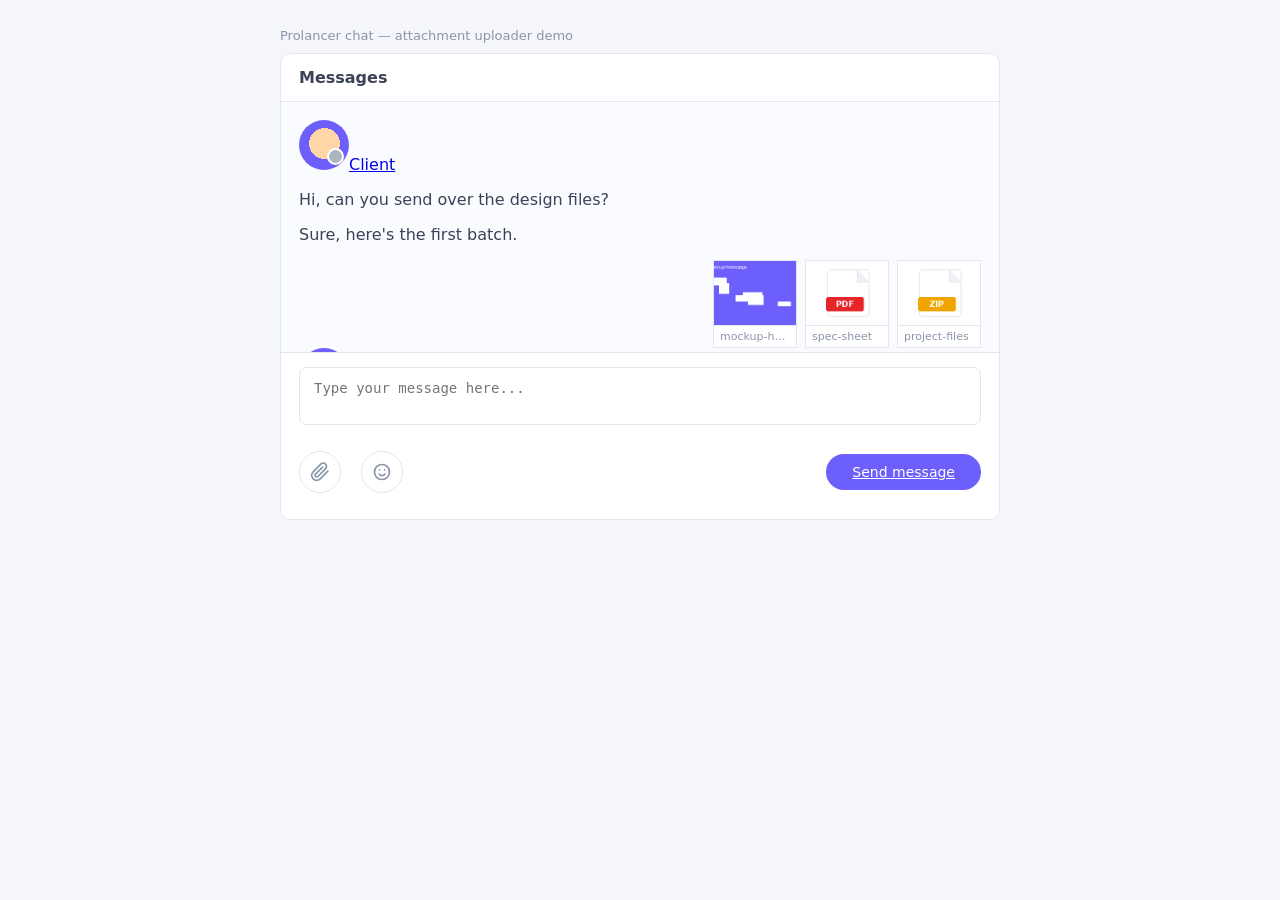
==== commit 0bee36c1: "Dot inside the avatar, display names without dashes, panel opens in one frame ONLINE DOT — the avata" ====
--- a/index.html
+++ b/index.html
@@ -18,6 +18,8 @@
     .chat-card { background: #fff; border: 1px solid #e3e6ef; border-radius: 10px; overflow: hidden; }
     .chat-head { padding: 14px 18px; border-bottom: 1px solid #e3e6ef; font-weight: 600; }
     .chat-log { padding: 18px; height: 250px; overflow-y: auto; background: #fafbfe; }
+    /* The ProLancer plugin's real rule — every image in a chat row is a circle. */
+    .chat-list img { border-radius: 50px; width: 50px; }
     .msg { max-width: 78%; margin-bottom: 14px; }
     .msg .bubble { padding: 10px 14px; border-radius: 12px; font-size: 14px; line-height: 1.45; }
     .msg.them .bubble { background: #fff; border: 1px solid #e3e6ef; border-bottom-left-radius: 3px; }
@@ -75,12 +77,12 @@
                         <p>Sure, here's the first batch.</p>
                         <div class="pcu-chat-attachments">
                             <a class="pcu-chat-thumb" href="fixtures/mockup-homepage.png" target="_blank" rel="noopener"
-                               data-tip="mockup-homepage.png&#10;PNG &middot; 12 KB" data-kind="image" data-file="mockup-homepage.png">
+                               data-tip="Mockup, homepage v2.png&#10;PNG &middot; 12 KB" data-name="Mockup, homepage v2.png" data-kind="image" data-file="Mockup-homepage-v2.png">
                                 <img src="fixtures/mockup-homepage.png" alt="" width="84" height="64">
                                 <span class="pcu-chat-caption">mockup-homepage</span>
                             </a>
                             <a class="pcu-chat-thumb" href="fixtures/spec-sheet.pdf" target="_blank" rel="noopener"
-                               data-tip="spec-sheet.pdf&#10;PDF &middot; 8 KB" data-kind="file" data-file="spec-sheet.pdf"
+                               data-tip="Spec sheet, final.pdf&#10;PDF &middot; 8 KB" data-name="Spec sheet, final.pdf" data-kind="file" data-file="Spec-sheet-final.pdf"
                                data-icon="assets/icons/pdf.png">
                                 <img class="pcu-chat-icon" src="assets/icons/pdf.png" alt="pdf" width="84" height="64">
                                 <span class="pcu-chat-caption">spec-sheet</span>
@@ -215,6 +217,11 @@
 <script>
     window.PCU_CONFIG = { uploadUrl: '/upload', maxFiles: 10, maxFilesize: 50 };
     window.PCU_EMOJI  = { url: 'assets/emoji-data.json' };
+    // WordPress prints this on every page. The picker reads svgUrl from it so a
+    // flag in the picker is the same artwork as a flag in a message.
+    window._wpemojiSettings = {
+        svgUrl: 'https://s.w.org/images/core/emoji/17.0.2/svg/', svgExt: '.svg'
+    };
     // On the real site this is the plugin's own images/loader.gif — the same
     // file every other loader on the site uses.
     window.PCU_VIEWER = { spinner: 'fixtures/loader.gif' };
--- a/assets/chat-uploader.css
+++ b/assets/chat-uploader.css
@@ -910,14 +910,20 @@
 }
 
 /* The popup itself.
-   `display:none` until open, so the ~1,900 emoji inside are never laid out on
-   a page where the picker is not used — and nothing can shift on load. */
+
+   Hidden with `visibility`, NOT `display: none`. It is built on hover, and a
+   display:none element is not laid out — so the layout of ~1,900 buttons would
+   still have landed on the click, and you would watch the grid assemble itself.
+   visibility:hidden is laid out while hidden, so hovering pays that cost and
+   the click only has to flip a flag. It is absolutely positioned, so an unopened
+   popup still cannot shift anything on the page. */
 .pcu-emoji-pop {
     position: absolute;
     bottom: calc(100% + 10px);
     left: 0;
     z-index: 1060;
-    display: none;
+    visibility: hidden;
+    pointer-events: none;
     width: 352px;
     max-width: calc(100vw - 32px);
     background: #fff;
@@ -928,7 +934,8 @@
 }
 
 .pcu-emoji-pop.is-open {
-    display: block;
+    visibility: visible;
+    pointer-events: auto;
 }
 
 
@@ -1023,19 +1030,18 @@
     background: var(--pcu-primary-soft);
 }
 
-/* WordPress rewrites emoji characters as <img class="emoji"> (Twemoji) whenever
-   the browser cannot draw them itself — Windows cannot draw flag emoji, so this
-   fires for most Windows users, and it fires on the picker's buttons too.
-
-   Size the image to the glyph it replaced. Without this the theme's image
-   sizing takes over and the emoji swell to fill the whole cell. WordPress's own
-   `img.emoji` rule is `!important`, so match it rather than fight it: 1em of
-   the button's 23px font is 23px, which is exactly the glyph size. */
+/* Country flags are the one thing a system font cannot draw — Windows ships no
+   glyphs for them — so those, and only those, are rendered as images.
+
+   They must be sized explicitly. WordPress's own `img.emoji` rule is NOT on
+   this site's pages, so without this the theme's `img { max-width: 100%; }`
+   takes over and each flag swells to fill its whole cell. */
 .pcu-emoji-pop .pcu-emoji img {
-    width: 1em;
-    height: 1em;
+    width: 1.15em;                  /* a flag is wider than it is tall */
+    height: 1.15em;
     max-width: none;
     margin: 0;
+    object-fit: contain;
     vertical-align: middle;
 }
 
@@ -1370,13 +1376,26 @@
 
 .pcu-dot {
     position: absolute;
-    right: 0;
-    bottom: 0;
+
+    /* The avatar is a CIRCLE — the plugin rounds every chat image — so pinning
+       the dot to the bottom-right of its SQUARE box left it half on the photo
+       and half off it, floating in the corner the circle doesn't reach.
+
+       The corner is the furthest point from the circle. Inset the dot along the
+       diagonal until it fits: for a 50px avatar and a 17px dot (13px + 2px
+       border either side), 10% is the first inset where the whole dot lands
+       inside the circle — it reaches 24.8px from the centre, against a 25px
+       radius. A percentage, not pixels, so it still holds if the avatar is ever
+       resized. */
+    right: 10%;
+    bottom: 10%;
+
     width: 13px;
     height: 13px;
     border-radius: 50%;
     border: 2px solid #fff;         /* separates it from a busy avatar */
     background: #adb5bd;            /* offline until we hear otherwise */
+    box-sizing: content-box;        /* the border must not eat the 13px */
     transition: background-color .2s ease;
 }
 
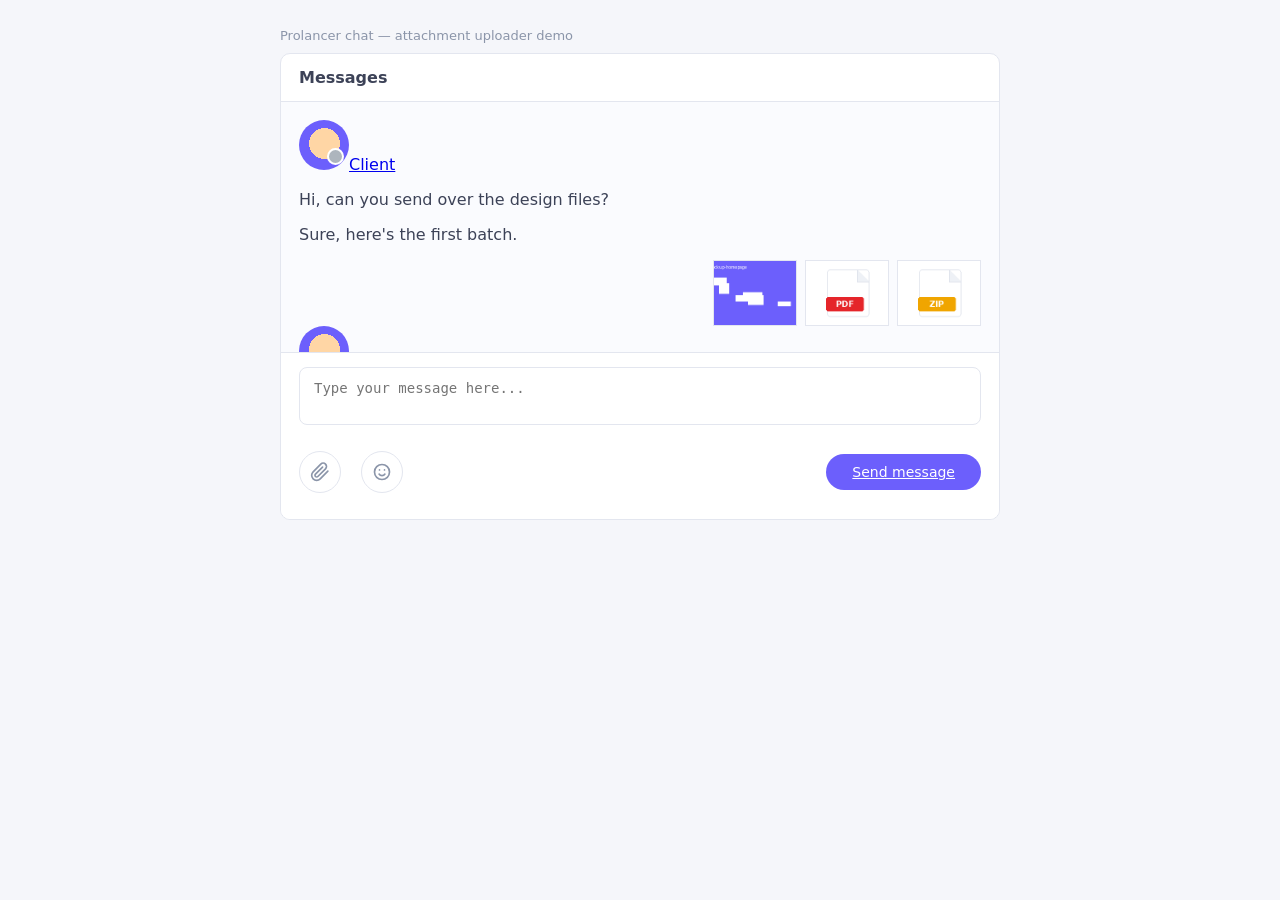
==== commit 0c1b39d5: "Chat tile: drop the filename footer The tooltip already carries the name -- and carries all of it, w" ====
--- a/index.html
+++ b/index.html
@@ -79,19 +79,16 @@
                             <a class="pcu-chat-thumb" href="fixtures/mockup-homepage.png" target="_blank" rel="noopener"
                                data-tip="Mockup, homepage v2.png&#10;PNG &middot; 12 KB" data-name="Mockup, homepage v2.png" data-kind="image" data-file="Mockup-homepage-v2.png">
                                 <img src="fixtures/mockup-homepage.png" alt="" width="84" height="64">
-                                <span class="pcu-chat-caption">mockup-homepage</span>
                             </a>
                             <a class="pcu-chat-thumb" href="fixtures/spec-sheet.pdf" target="_blank" rel="noopener"
                                data-tip="Spec sheet, final.pdf&#10;PDF &middot; 8 KB" data-name="Spec sheet, final.pdf" data-kind="file" data-file="Spec-sheet-final.pdf"
                                data-icon="assets/icons/pdf.png">
                                 <img class="pcu-chat-icon" src="assets/icons/pdf.png" alt="pdf" width="84" height="64">
-                                <span class="pcu-chat-caption">spec-sheet</span>
                             </a>
                             <a class="pcu-chat-thumb" href="fixtures/project-files.zip" target="_blank" rel="noopener"
                                data-tip="project-files.zip&#10;ZIP &middot; 2 KB" data-kind="file" data-file="project-files.zip"
                                data-icon="assets/icons/zip.png">
                                 <img class="pcu-chat-icon" src="assets/icons/zip.png" alt="zip" width="84" height="64">
-                                <span class="pcu-chat-caption">project-files</span>
                             </a>
                         </div>
                     </div>
@@ -116,12 +113,10 @@
                                 <span class="pcu-chat-play" aria-hidden="true">
                                     <svg viewBox="0 0 24 24" fill="currentColor"><path d="M8 5v14l11-7z"/></svg>
                                 </span>
-                                <span class="pcu-chat-caption">clip</span>
                             </a>
                             <a class="pcu-chat-thumb" href="fixtures/wireframe.png" target="_blank" rel="noopener"
                                data-tip="wireframe.png&#10;PNG &middot; 9 KB" data-kind="image" data-file="wireframe.png">
                                 <img src="fixtures/wireframe.png" alt="" width="84" height="64">
-                                <span class="pcu-chat-caption">wireframe</span>
                             </a>
                         </div>
                     </div>
@@ -260,11 +255,8 @@
             ? '<img src="' + src + '" alt="">'
             : '<div class="pcu-chat-file">' + (f.name.split('.').pop() || 'file') + '</div>';
 
-        var cap = document.createElement('span');
-        cap.className = 'pcu-chat-caption';
-        cap.textContent = f.name;
-        a.appendChild(cap);
-
+        // No filename strip — the tooltip carries the name (matches the
+        // server markup in pcu_render_attachments()).
         wrap.appendChild(a);
     });
 
